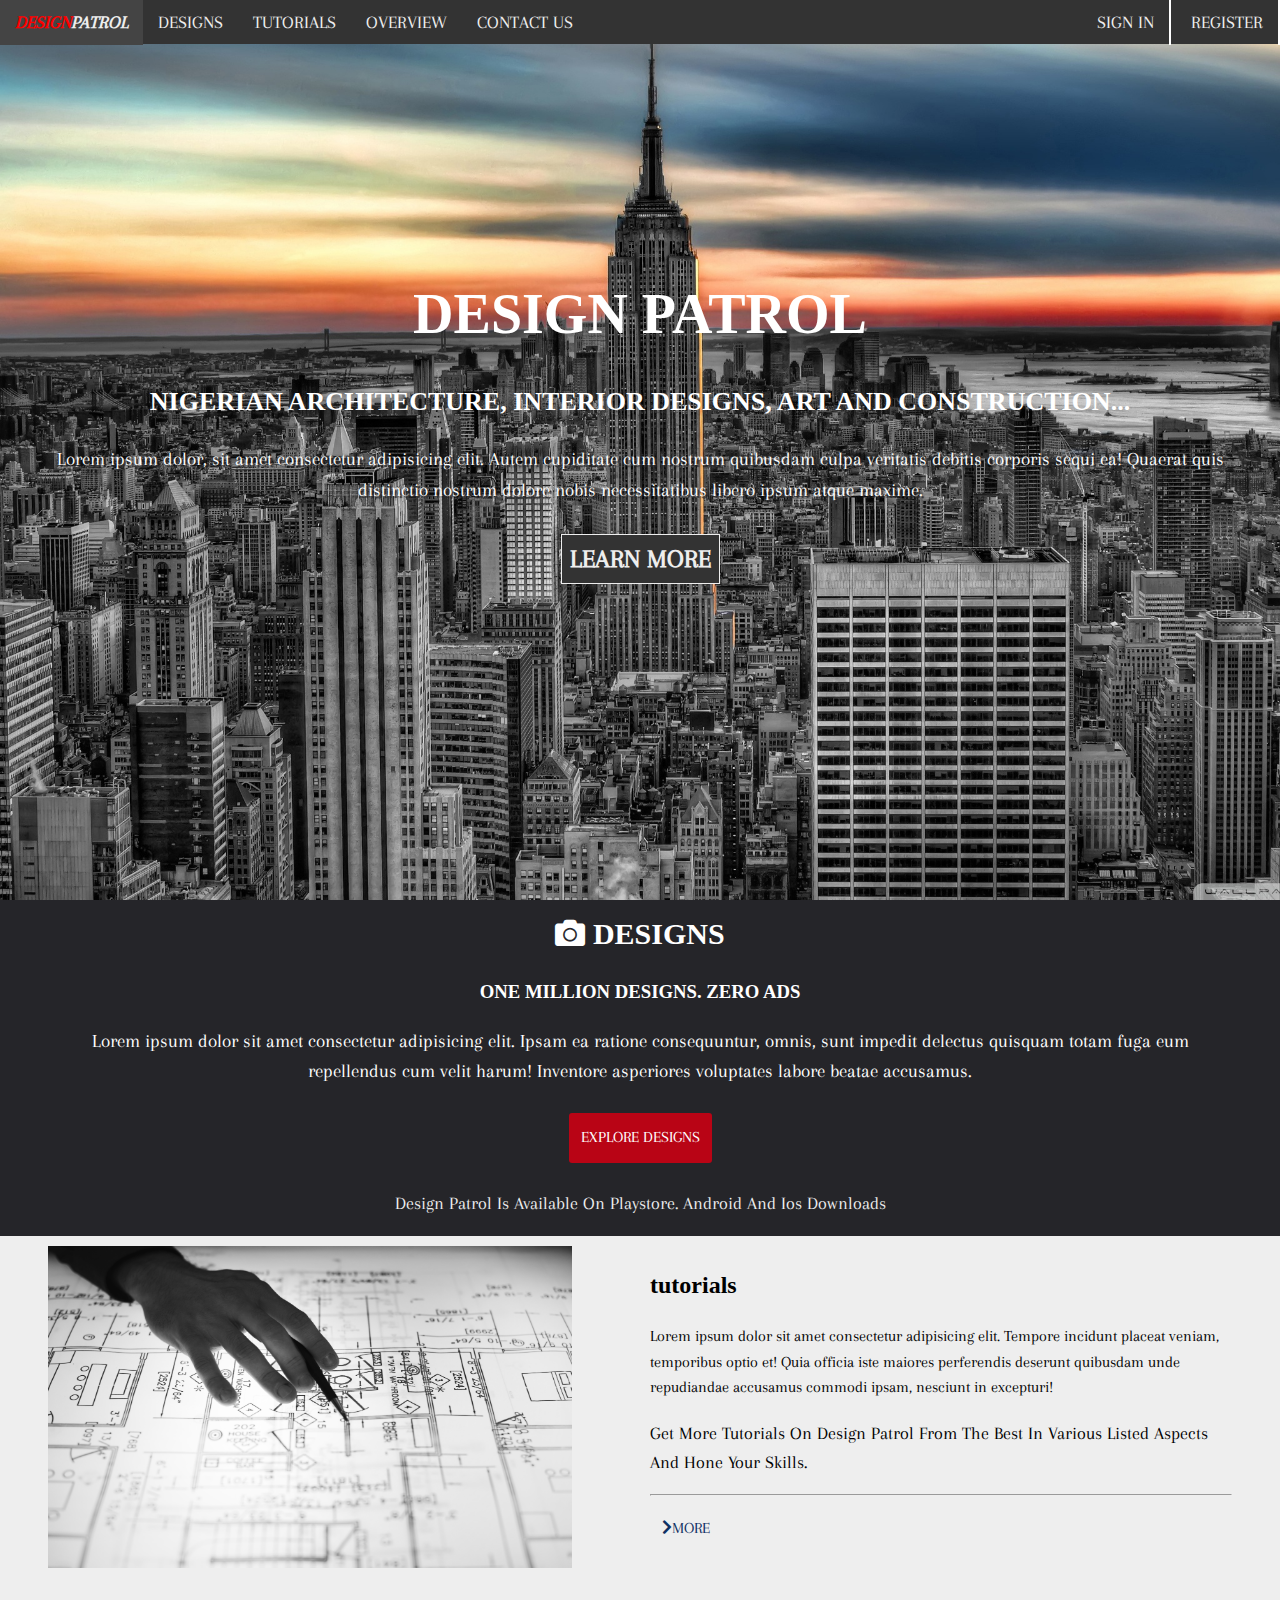
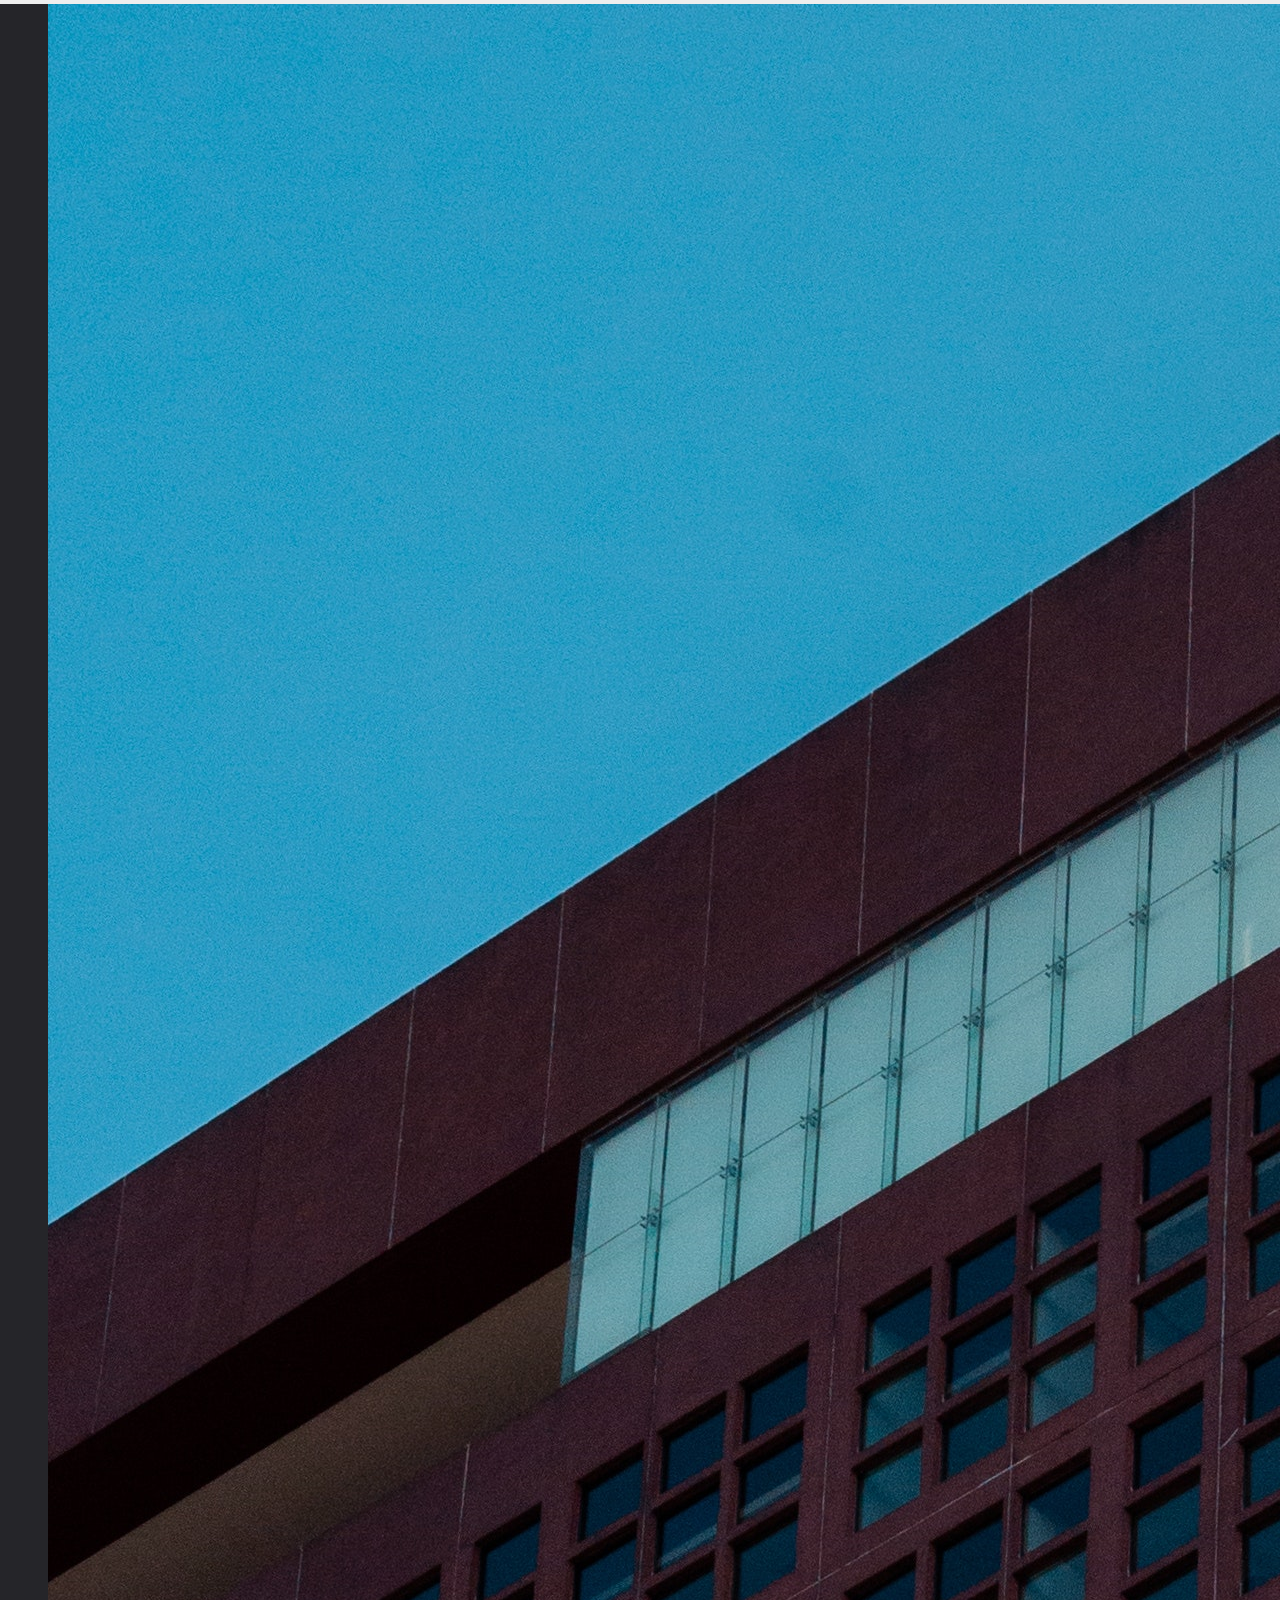
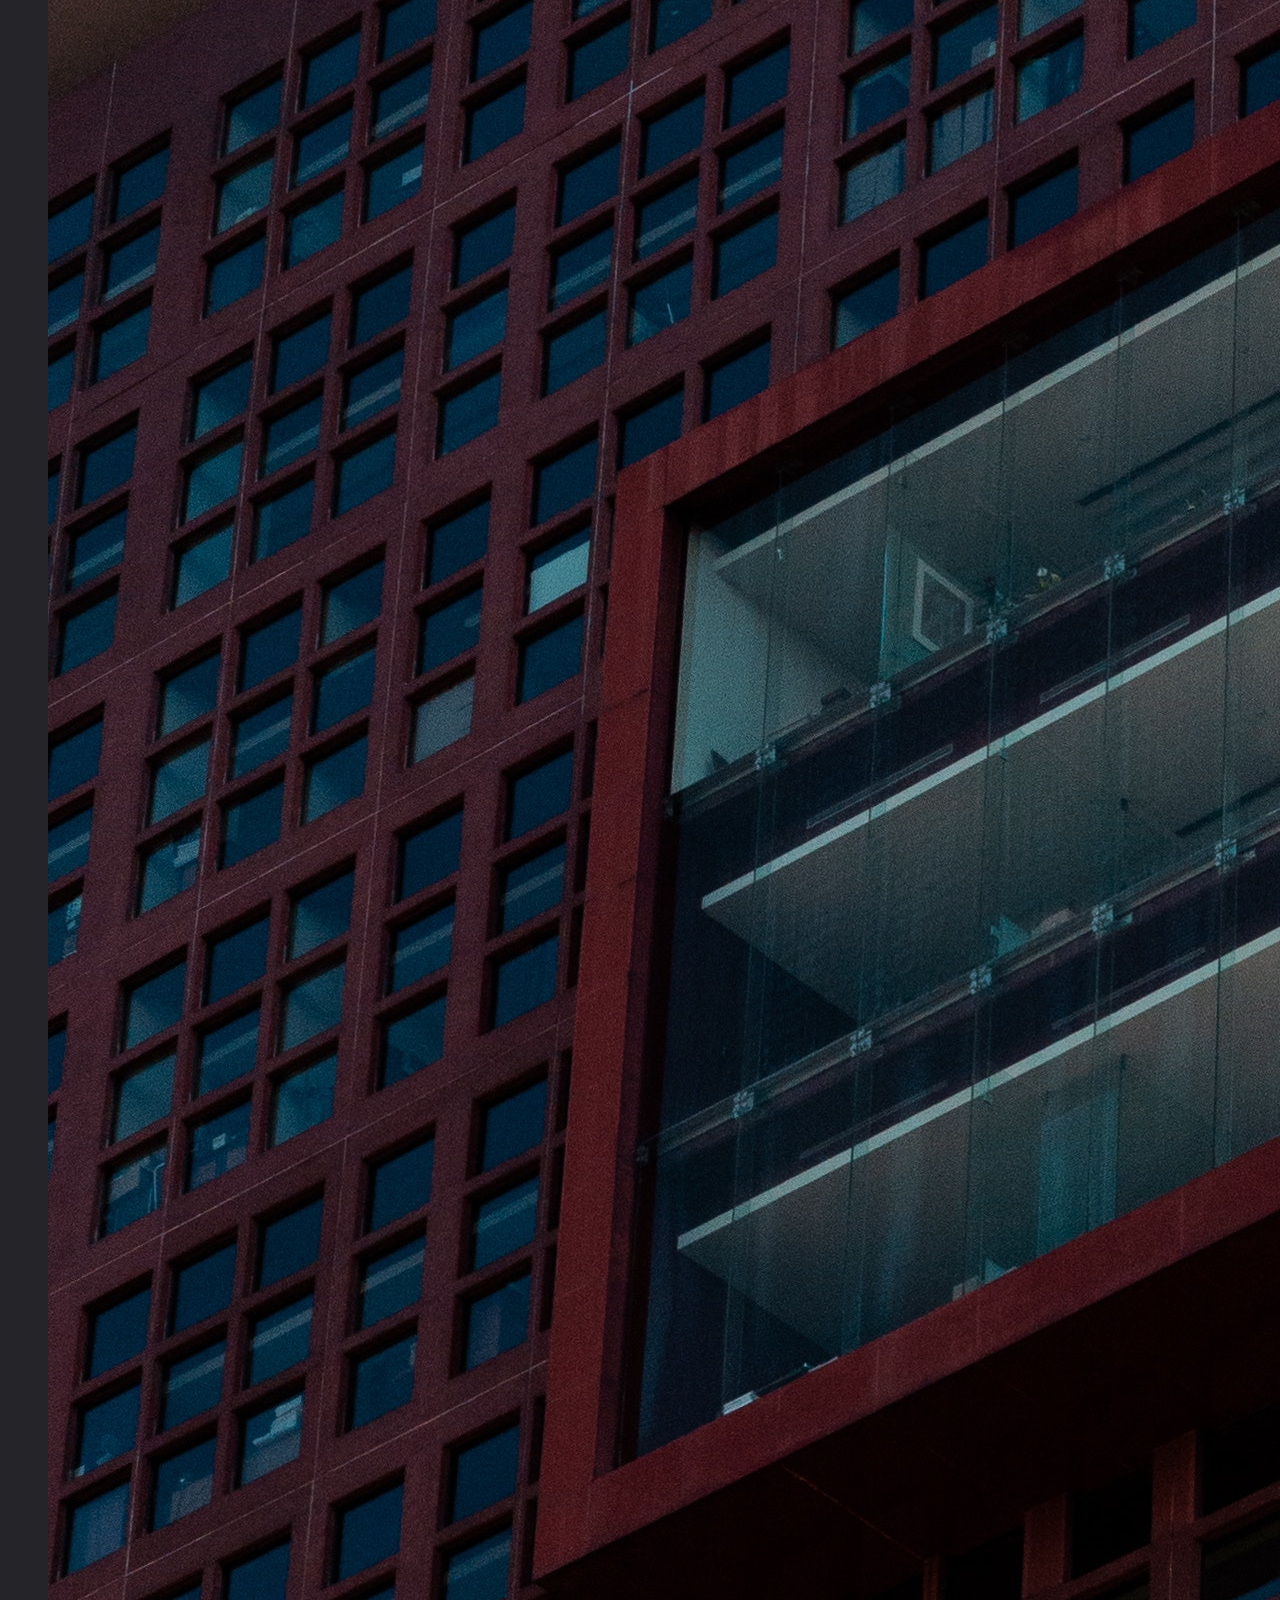
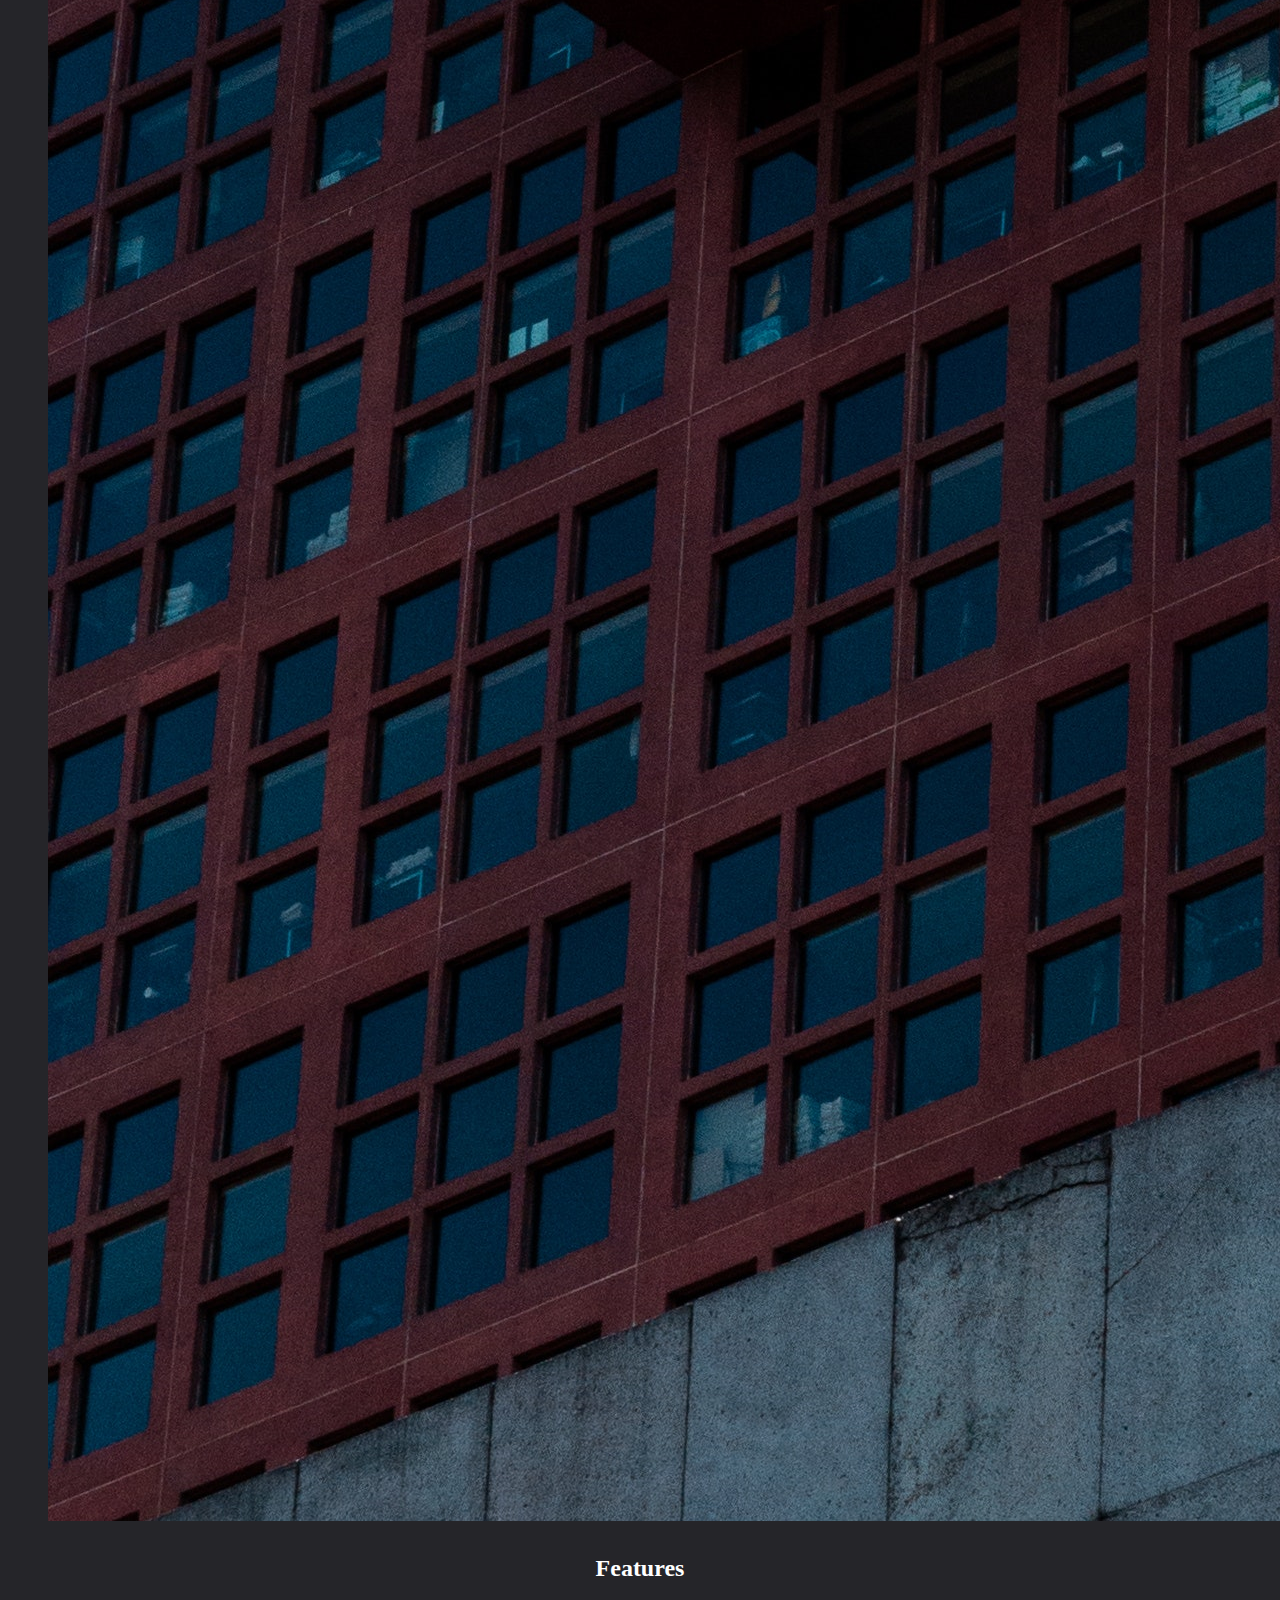
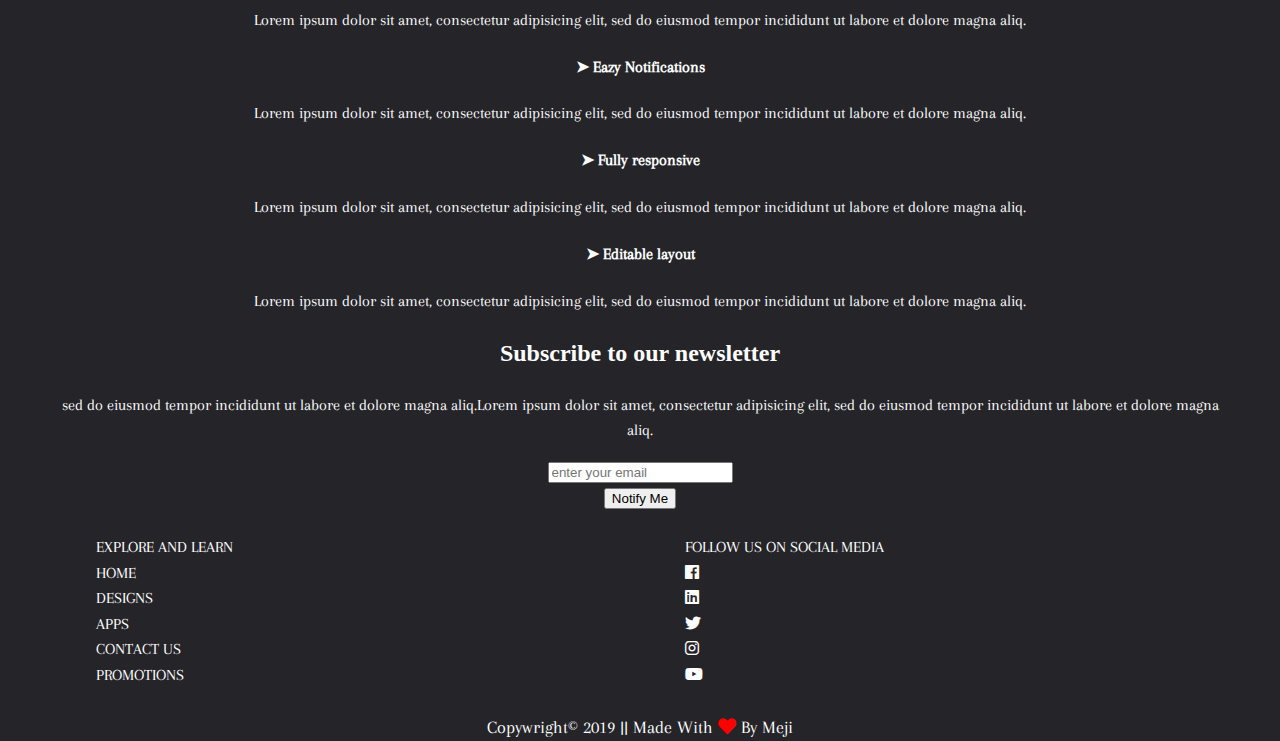
==== index.html @ 0a8445fa "continuation of design patrol" ====
<!DOCTYPE html>
<html lang="en">

<head>
    <meta charset="UTF-8">
    <meta name="viewport" content="width=device-width, initial-scale=1.0">
    <meta http-equiv="X-UA-Compatible" content="ie=edge">
    <link rel="stylesheet" href="css/style.css">
    <!--add font awesome-->
    <link rel="stylesheet" href="css/web-fonts-with-css/css/fontawesome-all.min.css">
    <title>WELCOME TO DESIGN PATROL</title>
</head>

<body>
    <!--showcase & nav-->
    <div id="showcase">
        <header>
            <nav class="cf top">
                <ul class="cf top">
                    <li class="hide-on-small">
                        <a href="#showcase"> <span id="design">DESIGN</span><span id="patrol">PATROL</span></a>


                    </li>


                    <li>
                        <a href="#des">designs</a>
                    </li>

                    <li>
                        <a href="#tutorials">tutorials</a>
                    </li>
                    <li>
                        <a href="#showcase">overview</a>
                    </li>
                    <li>
                        <a href="contact.html">contact us</a>
                    </li>
                    <li class="register">
                        <a href="#sign up">REGISTER</a>
                    </li>
                    <li class="register">
                        <a href="#sign up">SIGN IN</a>
                    </li>



                </ul>

                <a href="#showcase" id="openup"> <span id="design">DESIGN</span><span id="patrol">PATROL</span></a>


            </nav>

        </header>
        <div class="section-main container">
            <h1>DESIGN PATROL</h1>
            <h2>NIGERIAN ARCHITECTURE, INTERIOR DESIGNS, ART AND CONSTRUCTION...</h2>
            <P class="lead hide-on-small ts"> Lorem ipsum dolor, sit amet consectetur adipisicing elit. Autem cupiditate cum nostrum quibusdam culpa veritatis debitis corporis sequi ea! Quaerat quis distinctio nostrum dolore nobis necessitatibus libero ipsum atque maxime.</P>
            <a href="#des" id="read">learn more</a>
        </div>
    </div>

    <!--Design Section-->
    <a href="#des"></a>
    <section id="des" class="section" mb>
        <div class="container mt">
            <h2 class="section-head">
                <i class="fas fa-camera"></i> DESIGNS
            </h2>
            <h3 class="uppercase">one million designs. zero ads</h3>
            <p class="lead">Lorem ipsum dolor sit amet consectetur adipisicing elit. Ipsam ea ratione consequuntur, omnis, sunt impedit delectus quisquam totam fuga eum repellendus cum velit harum! Inventore asperiores voluptates labore beatae accusamus.</p>
            <a href="designs.html" class="btn btn-primary mt mb uppercase">explore designs</a>
            <p class="light capitalize wheat">design patrol is available on playstore. android and ios downloads</p>

        </div>
    </section>

    <!--TUTORIAL section-->
    <a href="#tutorials"></a>
    <section id="tutorials" class="section bg-light">
        <div class="container">
            <div class="tutorials">
                <div>
                    <img src="images/architect.jpg" alt="architect.jpg">
                </div>
                <div>
                    <h2>tutorials</h2>
                    <p>Lorem ipsum dolor sit amet consectetur adipisicing elit. Tempore incidunt placeat veniam, temporibus optio et! Quia officia iste maiores perferendis deserunt quibusdam unde repudiandae accusamus commodi ipsam, nesciunt in excepturi!</p>
                    <p class="capitalize">get more tutorials on design patrol from the best in various listed aspects and hone your skills.</p>
                    <hr>
                    <a href="" class="btn btn-secondary"> <i class="fas fa-chevron-right"></i>MORE
                    </a>
                </div>
            </div>

        </div>
    </section>
    <div class="section" id="feature">
      <div class="container">
        <div class="features-content">
          <div >
            <img src="images/design.jpg" alt="">
          </div>
          <div>
            <h2>Features</h2>
            <p>Lorem ipsum dolor sit amet, consectetur adipisicing elit, sed do eiusmod tempor incididunt ut labore et dolore magna aliq.</p>
            <h4>&#10148; Eazy Notifications</h4>
            <p>Lorem ipsum dolor sit amet, consectetur adipisicing elit, sed do eiusmod tempor incididunt ut labore et dolore magna aliq.</p>
            <h4>&#10148; Fully responsive</h4>
            <p>Lorem ipsum dolor sit amet, consectetur adipisicing elit, sed do eiusmod tempor incididunt ut labore et dolore magna aliq.</p>
            <h4>&#10148; Editable layout</h4>
            <p>Lorem ipsum dolor sit amet, consectetur adipisicing elit, sed do eiusmod tempor incididunt ut labore et dolore magna aliq.</p>

          </div>

        </div>

      </div>

    </div>
    <div class="section" id="subscribe">
      <div class="container">
        <h2>Subscribe to our newsletter</h2>
        <p>sed do eiusmod tempor incididunt ut labore et dolore magna aliq.Lorem ipsum dolor sit amet, consectetur adipisicing elit, sed do eiusmod tempor incididunt ut labore et dolore magna aliq.</p>
        <input type="text" placeholder="enter your email">
        <br>
        <button type="button" >Notify Me</button>

      </div>

    </div>

    <!--sign in and register-->

    <!--FOOTER-->
    <footer>
        <div class="container">
            <div class="footer-cols">
                <ul class="first">
                    <li>EXPLORE AND LEARN</li>
                    <li>
                        <a href="">HOME</a>
                    </li>
                    <li>
                        <a href="">DESIGNS</a>
                    </li>
                    <li>
                        <a href="">APPS</a>
                    </li>
                    <li>
                        <a href="">CONTACT US</a>
                    </li>
                    <li>
                        <a href="">PROMOTIONS</a>
                    </li>

                </ul>
                <ul>
                    <li>FOLLOW US ON SOCIAL MEDIA</li>
                    <li>
                        <a href="">
                            <i class="fab fa-facebook fa-1x "></i>
                        </a>
                    </li>
                    <li>
                        <a href="">
                            <i class="fab fa-linkedin fa-1x "></i>
                        </a>
                    </li>
                    <li>
                        <a href="">
                            <i class="fab fa-twitter fa-1x"></i>
                        </a>
                    </li>
                    <li>
                        <a href="">
                            <i class="fab fa-instagram fa-1x"></i>
                        </a>
                    </li>
                    <a href=""> <i class="fab fa-youtube fa-1x"></i></a>
                </ul>
            </div>
        </div>
        <div class="text-center footer-bottom capitalize">
            copywright&copy; 2019 || made with <i class="fas fa-heart" style="color: red;" aria-hidden="true"></i> by meji
        </div>
    </footer>

    <!--add jquery script-->
    <script src="js/jquery.js"></script>
    <!--add main javascript-->
    <script src="js/main.js"></script>
</body>

</html>
---- css/style.css ----
@font-face {
       src: url(Arapey/Arapey-Regular.ttf);
       font-family: arapey;
   }
   
   @font-face {
       src: url(Arapey/cinzel-Regular.ttf);
       font-family: cinzel;
   }
   
   body {
       font-family: 'arapey';
       background-color: #252529;
       margin: 0;
       color: #fff;
       line-height: 1.6;
   }
   /*css variable*/
   
    :root {
       --primary-color: #b90415;
       --primary-color-hover: #d30713;
       --secondary-color: #103063;
       --secondary-color-hover: #143f85;
       --light-color: #f4f4f4;
   }
   
   .btn {
       text-decoration: none;
       padding: 12px;
       display: inline-block;
       color: #fff;
       border-radius: 3px;
   }
   
   .btn-primary {
       background: var(--primary-color);
   }
   
   .btn-secondary {
       color: var(--secondary-color);
   }
   
   .mb {
       margin-bottom: 8px;
   }
   
   .mt {
       margin-top: 8px;
   }
   
   .btn-primary:hover {
       background: var(--primary-color-hover);
   }
   /*showcase*/
   
   #showcase {
       margin: 0;
       padding: 0;
       background: url(../images/empire.jpg) no-repeat;
       background-position: center;
       background-size: cover;
       width: 100%;
       height: 100vh;
       overflow: hidden;
       position: relative;
   }
   
   #showcase .container {
       margin-top: 30vh;
   }
   
   .ts {
       text-shadow: 2px 2px 1px #252529;
   }
   
   #showcase h1 {
       font-size: 3.5rem;
       margin-bottom: 0;
   }
   
   #showcase h2 {
       font-size: 26px;
   }
   
   #showcase a#read {
       margin-top: 10px;
       padding: 3px 8px;
       display: inline-block;
       text-align: center;
       text-decoration: none;
       text-align: center;
       color: #eee;
       text-transform: uppercase;
       font-size: 26px;
       font-weight: 600;
       border: 1px solid #eee;
       background: #333;
   }
   
   #showcase a#read:hover {
       background-color: #444;
   }
   
   .lead {
       font-size: 19px;
       color: white;
       ;
   }
   
   .space {
       word-spacing: 6px;
       letter-spacing: 3px;
   }
   
   .light {
       font-size: 13px;
       ;
   }
   
   div.container {
       text-align: center;
       margin: 0 auto;
       padding: 0 48px;
   }
   /*navigation styling*/
   
   nav {
       height: 44px;
       width: 100%;
       background-color: #333;
       color: #eee;
       position: fixed;
   }
   
   nav ul {
       padding: 0;
       margin: 0;
   }
   
   nav li {
       display: inline;
       float: left;
       font-size: 18px
   }
   
   nav a {
       display: inline-block;
       text-align: center;
       text-decoration: none;
       padding: 8px 15px;
       text-align: center;
       color: #eee;
       text-transform: uppercase;
   }
   
   nav li:hover {
       background-color: #444;
   }
   
   nav a#openup {
       display: none;
   }
   
   nav li.register {
       float: right;
       border-right: 2px solid white;
       margin-left: 5px;
       display: inline-block;
       font-weight: 400;
   }
   
   span#design {
       color: red;
       font-style: italic;
       font-size: 18px;
       font-weight: 600;
   }
   
   span#patrol {
       font-style: italic;
       font-size: 18px;
       font-weight: 600;
   }
   /*
    .top {
        z-index: 30;
    }
    
    #des {
        position: relative;
        width: 100%;
        height: 300px;
        background-color: #252529
    }
    
    #des:before {
        position: absolute;
        content: '';
        width: 60%;
        height: 120px;
        top: -50px;
        left: 0;
        background: inherit;
        transform: skewy(10deg);

    }
    
    #des:after {
        position: absolute;
        content: '';
        width: 60%;
        height: 120px;
        top: -50px;
        right: 0;
        background: inherit;
        transform: skewy(-10deg);
        
    }
    
    #des div.container {
        padding-top: 110px;
    }*/
   
   .section-head {
       padding-top: 10px;
       font-size: 30px;
       margin: 0px;
   }
   
   .capitalize {
       text-transform: capitalize;
       font-size: 18px;
   }
   
   .small {
       text-transform: lowercase;
       font-size: 16px;
   }
   
   .uppercase {
       text-transform: uppercase;
   }
   
   .wheat {
       color: #eee;
   }
   
   h1,
   h2,
   h3 {
       font-family: cinzel;
   }
   
   .bg-light {
       background-color: #eee;
       color: black;
   }
   /*tutorials*/
   
   #tutorials {
       padding-top: 10px;
   }
   
   .tutorials {
       display: grid;
       grid-gap: 20px;
       grid-template-columns: 1fr 1fr;
       text-align: left;
   }
   
   .tutorials img {
       width: 90%;
       height: 90%;
   }
   
   .text-center {
       text-align: center;
   }
   
   .footer-cols {
       display: grid;
       grid-gap: 10px;
       grid-template-columns: 1fr 1fr;
       padding: 8px;
       text-align: left;
       font-size: 16px;
       color: #fff;
   }
   
   .footer-cols ul a {
       color: #fff;
       text-decoration: none;
       list-style: none,
   }
   
   .footer-cols ul li {
       color: #fff;
       text-decoration: none;
       list-style: none;
   }
   
   .footer-cols ul li a {
       color: #fff;
       text-decoration: none;
   }
   
   .footer-cols ul.first li a:hover {
       text-decoration: underline;
       font-size: 22px;
       padding-bottom: 5px;
   }
   
   .fa-facebook:hover,
   .fa-twitter:hover {
       font-size: 22px;
       color: var(--secondary-color-hover);
   }
   
   .fa-linkedin:hover {
       font-size: 22px;
       color: var(--secondary-color);
   }
   
   .fa-youtube:hover,
   .fa-instagram:hover {
       font-size: 22px;
       color: var(--primary-color-hover);
   }
   
   @media screen and (max-width: 800px) {
       .hide-on-small {
           display: none;
       }
       #showcase a#read {
           margin-top: -20px;
           padding: 3px 8px;
           font-size: 20px;
           font-weight: 400;
       }
       #showcase {
           height: 60vh;
       }
       #showcase .container {
           margin-top: 18vh;
       }
       #showcase h1 {
           font-size: 30px;
           font-weight: 700;
       }
       #showcase h2 {
           font-size: 19px;
           font-weight: 400;
           text-shadow: 5em
       }
       .tutorials {
           grid-template-columns: 1fr;
           text-align: center;
       }
       .tutorials img {
           width: 100%;
           height: 200px;
       }
       nav {
           height: auto;
           border-bottom: 0;
       }
       nav ul {
           height: auto;
           display: none;
       }
       nav li {
           width: 100%;
           float: left;
           position: relative;
       }
       nav a {
           text-align: left;
           width: 100%;
           text-indent: 10px;
           background: #333;
           border-bottom: 1px solid #555;
       }
       nav a:hover {
           background: #444;
       }
       nav a#openup:after {
           content: "|||";
           transform: rotate(-90deg);
           -ms-transform: rotate(-90deg);
           -webkit-transform: rotate(-90deg);
           width: 30px;
           height: 30px;
           font-weight: 600;
           display: inline-block;
           position: absolute;
           right: 35px;
           top: 8px;
       }
       nav a#openup {
           display: block;
           background-color: #333;
           width: 100%;
           position: relative;
       }
   }
   
   .cf:before,
   .cf:after {
       content: "";
       display: table;
   }
   
   .cf:after {
       clear: both;
   }
   
   .cf {
       zoom: 1;
   }
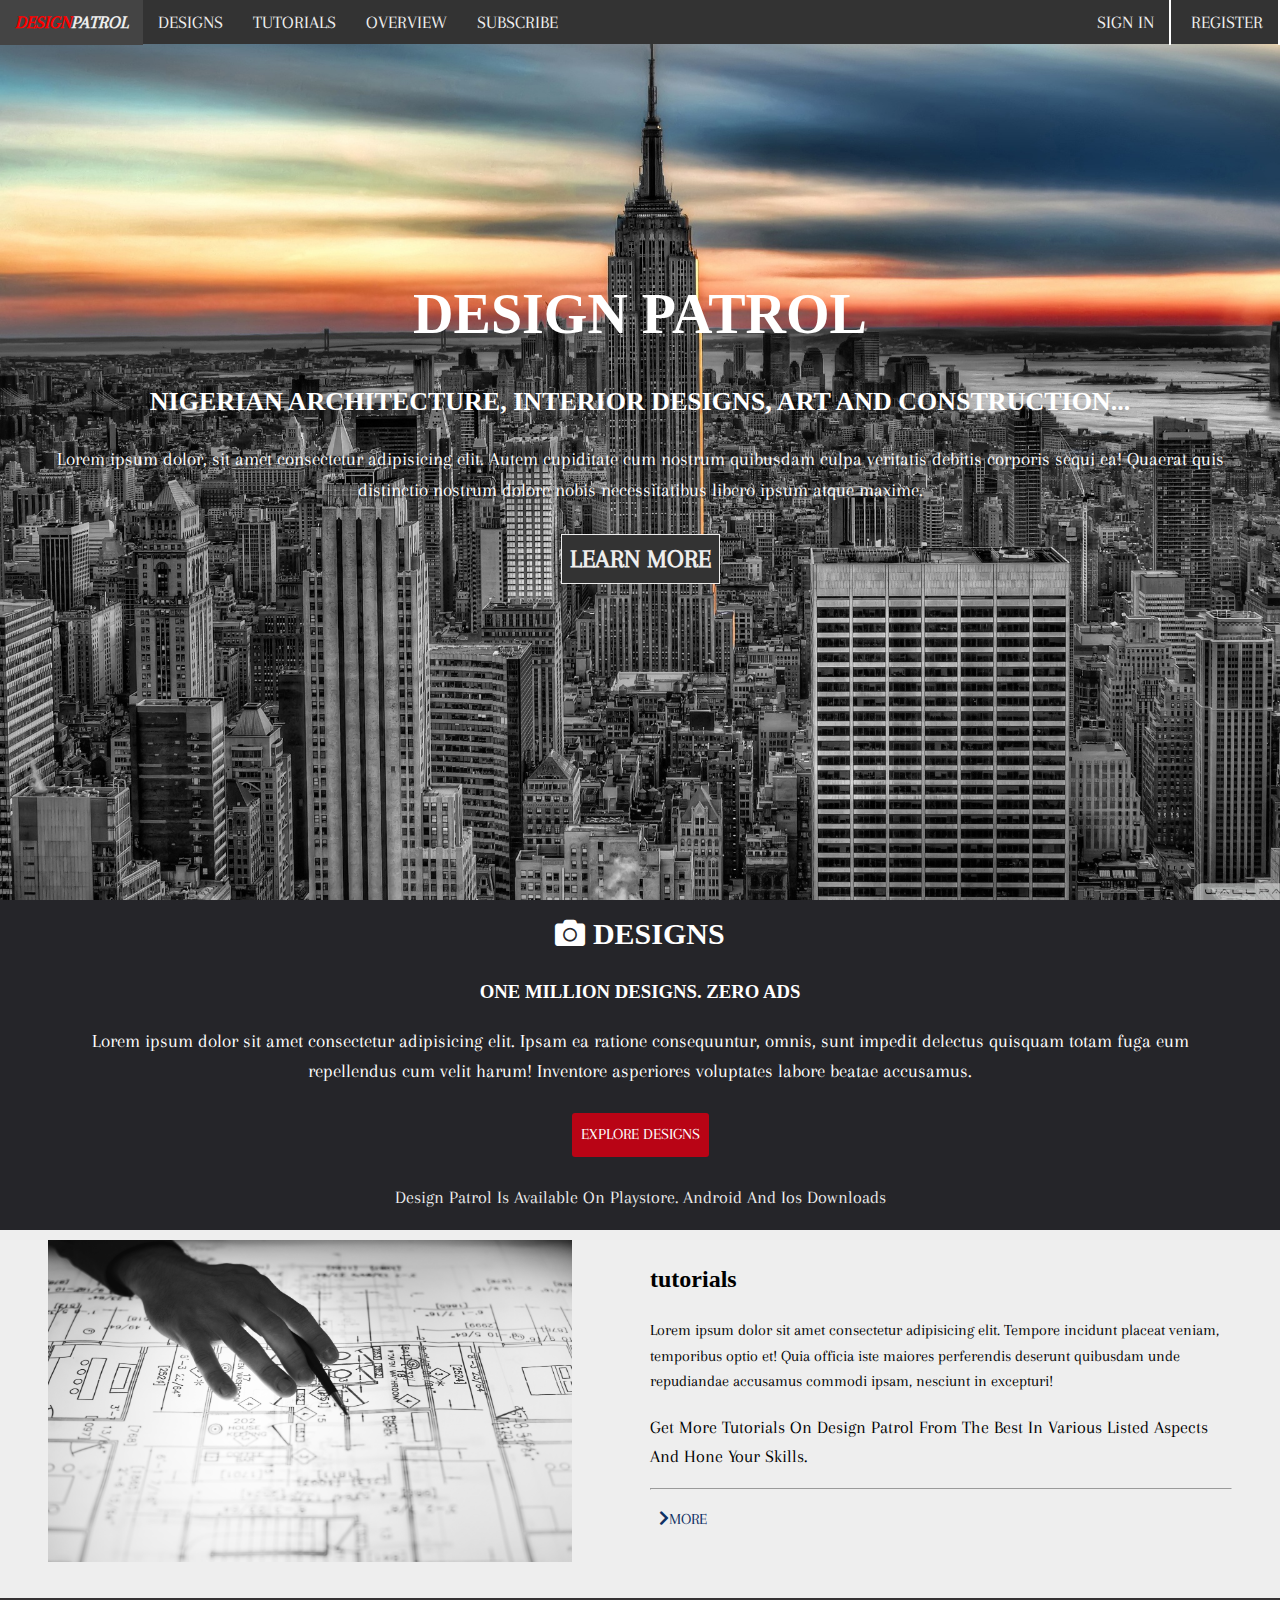
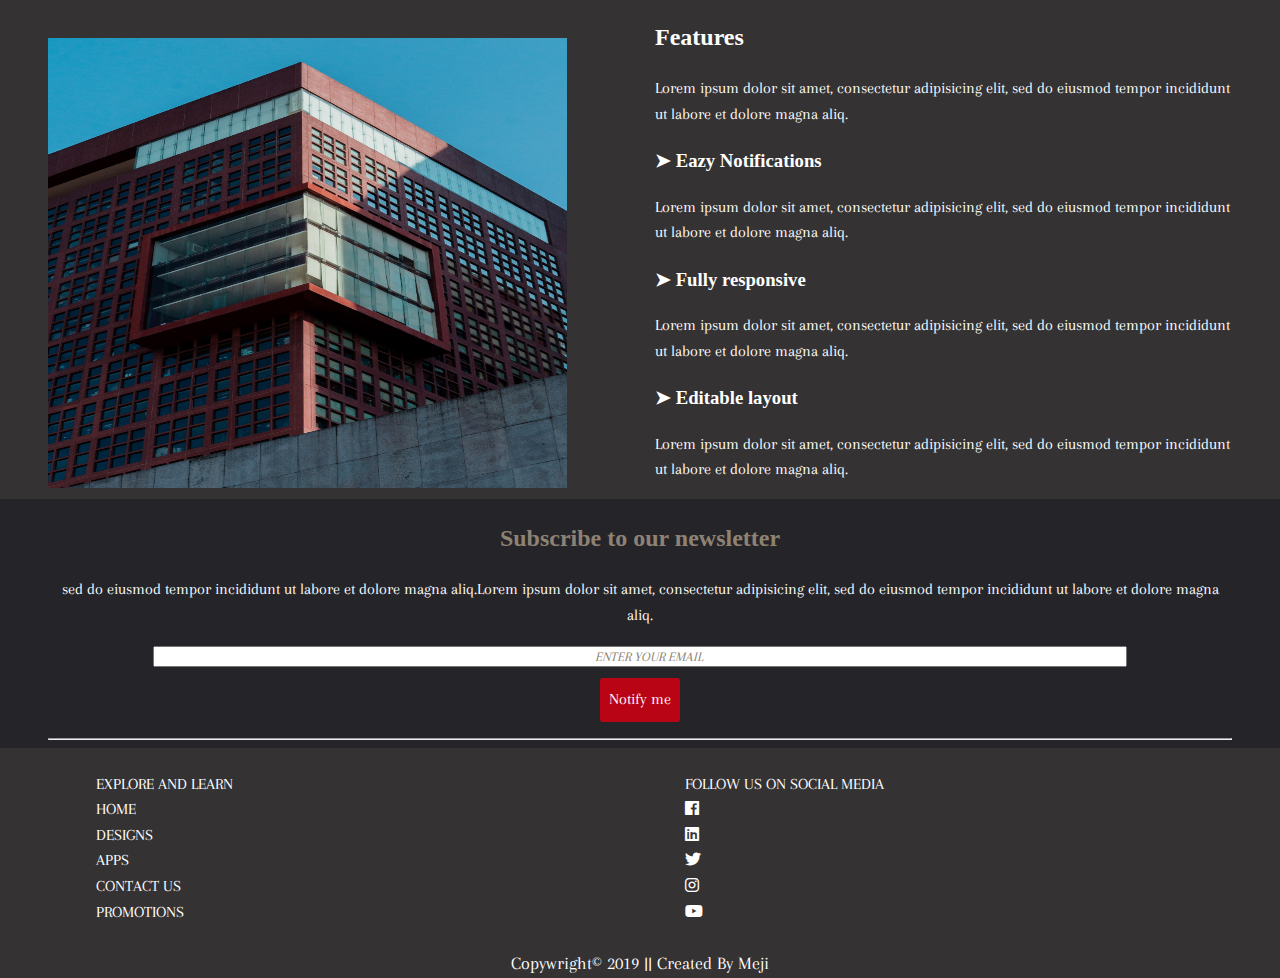
==== commit e928a3ba: "added,styled and linked form to homepage" ====
--- a/index.html
+++ b/index.html
@@ -32,16 +32,16 @@
                         <a href="#tutorials">tutorials</a>
                     </li>
                     <li>
-                        <a href="#showcase">overview</a>
+                        <a href="#feature">overview</a>
                     </li>
                     <li>
-                        <a href="contact.html">contact us</a>
+                        <a href="#subscribe">Subscribe</a>
                     </li>
                     <li class="register">
-                        <a href="#sign up">REGISTER</a>
+                        <a href="form.html">REGISTER</a>
                     </li>
                     <li class="register">
-                        <a href="#sign up">SIGN IN</a>
+                        <a href="form.html">SIGN IN</a>
                     </li>
 
 
@@ -106,11 +106,11 @@
           <div>
             <h2>Features</h2>
             <p>Lorem ipsum dolor sit amet, consectetur adipisicing elit, sed do eiusmod tempor incididunt ut labore et dolore magna aliq.</p>
-            <h4>&#10148; Eazy Notifications</h4>
+            <h3>&#10148; Eazy Notifications</h3>
             <p>Lorem ipsum dolor sit amet, consectetur adipisicing elit, sed do eiusmod tempor incididunt ut labore et dolore magna aliq.</p>
-            <h4>&#10148; Fully responsive</h4>
+            <h3>&#10148; Fully responsive</h3>
             <p>Lorem ipsum dolor sit amet, consectetur adipisicing elit, sed do eiusmod tempor incididunt ut labore et dolore magna aliq.</p>
-            <h4>&#10148; Editable layout</h4>
+            <h3>&#10148; Editable layout</h3>
             <p>Lorem ipsum dolor sit amet, consectetur adipisicing elit, sed do eiusmod tempor incididunt ut labore et dolore magna aliq.</p>
 
           </div>
@@ -126,8 +126,9 @@
         <p>sed do eiusmod tempor incididunt ut labore et dolore magna aliq.Lorem ipsum dolor sit amet, consectetur adipisicing elit, sed do eiusmod tempor incididunt ut labore et dolore magna aliq.</p>
         <input type="text" placeholder="enter your email">
         <br>
-        <button type="button" >Notify Me</button>
+        <a href="designs.html" class="btn btn-primary mt mb">Notify me</a>
 
+<hr>
       </div>
 
     </div>
@@ -184,7 +185,7 @@
             </div>
         </div>
         <div class="text-center footer-bottom capitalize">
-            copywright&copy; 2019 || made with <i class="fas fa-heart" style="color: red;" aria-hidden="true"></i> by meji
+            copywright&copy; 2019 || created by meji
         </div>
     </footer>
 
--- a/css/style.css
+++ b/css/style.css
@@ -2,12 +2,12 @@
        src: url(Arapey/Arapey-Regular.ttf);
        font-family: arapey;
    }
-   
+
    @font-face {
        src: url(Arapey/cinzel-Regular.ttf);
        font-family: cinzel;
    }
-   
+
    body {
        font-family: 'arapey';
        background-color: #252529;
@@ -16,7 +16,7 @@
        line-height: 1.6;
    }
    /*css variable*/
-   
+
     :root {
        --primary-color: #b90415;
        --primary-color-hover: #d30713;
@@ -24,36 +24,37 @@
        --secondary-color-hover: #143f85;
        --light-color: #f4f4f4;
    }
-   
+
    .btn {
        text-decoration: none;
-       padding: 12px;
+       padding: 9px;
        display: inline-block;
        color: #fff;
        border-radius: 3px;
    }
-   
+
    .btn-primary {
        background: var(--primary-color);
    }
-   
+
    .btn-secondary {
        color: var(--secondary-color);
    }
-   
+
    .mb {
        margin-bottom: 8px;
    }
-   
+
    .mt {
        margin-top: 8px;
    }
-   
+
    .btn-primary:hover {
        background: var(--primary-color-hover);
    }
+
    /*showcase*/
-   
+
    #showcase {
        margin: 0;
        padding: 0;
@@ -65,24 +66,24 @@
        overflow: hidden;
        position: relative;
    }
-   
+
    #showcase .container {
        margin-top: 30vh;
    }
-   
+
    .ts {
        text-shadow: 2px 2px 1px #252529;
    }
-   
+
    #showcase h1 {
        font-size: 3.5rem;
        margin-bottom: 0;
    }
-   
+
    #showcase h2 {
        font-size: 26px;
    }
-   
+
    #showcase a#read {
        margin-top: 10px;
        padding: 3px 8px;
@@ -97,34 +98,34 @@
        border: 1px solid #eee;
        background: #333;
    }
-   
+
    #showcase a#read:hover {
        background-color: #444;
    }
-   
+
    .lead {
        font-size: 19px;
        color: white;
        ;
    }
-   
+
    .space {
        word-spacing: 6px;
        letter-spacing: 3px;
    }
-   
+
    .light {
        font-size: 13px;
        ;
    }
-   
+
    div.container {
        text-align: center;
        margin: 0 auto;
        padding: 0 48px;
    }
    /*navigation styling*/
-   
+
    nav {
        height: 44px;
        width: 100%;
@@ -132,18 +133,18 @@
        color: #eee;
        position: fixed;
    }
-   
+
    nav ul {
        padding: 0;
        margin: 0;
    }
-   
+
    nav li {
        display: inline;
        float: left;
        font-size: 18px
    }
-   
+
    nav a {
        display: inline-block;
        text-align: center;
@@ -153,15 +154,15 @@
        color: #eee;
        text-transform: uppercase;
    }
-   
+
    nav li:hover {
        background-color: #444;
    }
-   
+
    nav a#openup {
        display: none;
    }
-   
+
    nav li.register {
        float: right;
        border-right: 2px solid white;
@@ -169,14 +170,14 @@
        display: inline-block;
        font-weight: 400;
    }
-   
+
    span#design {
        color: red;
        font-style: italic;
        font-size: 18px;
        font-weight: 600;
    }
-   
+
    span#patrol {
        font-style: italic;
        font-size: 18px;
@@ -186,14 +187,14 @@
     .top {
         z-index: 30;
     }
-    
+
     #des {
         position: relative;
         width: 100%;
         height: 300px;
         background-color: #252529
     }
-    
+
     #des:before {
         position: absolute;
         content: '';
@@ -205,7 +206,7 @@
         transform: skewy(10deg);
 
     }
-    
+
     #des:after {
         position: absolute;
         content: '';
@@ -215,69 +216,129 @@
         right: 0;
         background: inherit;
         transform: skewy(-10deg);
-        
+
     }
-    
+
     #des div.container {
         padding-top: 110px;
     }*/
-   
+
    .section-head {
        padding-top: 10px;
        font-size: 30px;
        margin: 0px;
    }
-   
+
    .capitalize {
        text-transform: capitalize;
        font-size: 18px;
    }
-   
+
    .small {
        text-transform: lowercase;
        font-size: 16px;
    }
-   
+
    .uppercase {
        text-transform: uppercase;
    }
-   
+
    .wheat {
        color: #eee;
    }
-   
+
    h1,
    h2,
    h3 {
        font-family: cinzel;
    }
-   
+
    .bg-light {
        background-color: #eee;
        color: black;
    }
    /*tutorials*/
-   
+
    #tutorials {
        padding-top: 10px;
    }
-   
+
    .tutorials {
        display: grid;
        grid-gap: 20px;
        grid-template-columns: 1fr 1fr;
        text-align: left;
    }
-   
+
    .tutorials img {
        width: 90%;
        height: 90%;
    }
-   
+
    .text-center {
        text-align: center;
    }
-   
+
+
+
+
+   /*Features*/
+
+   #feature{
+     padding-left: 8em 0;
+     background: #343233;
+
+
+   }
+   .features-content img{
+     margin-top:40px;
+     width: 90%;
+     height: 450px;
+   }
+   .features-content{
+     display: grid;
+     grid-gap: 30px;
+     grid-template-columns: 1fr 1fr;
+     text-align: left;
+   }
+
+   /*subscribe*/
+#subscribe{
+
+}
+#subscribe h2{
+  color: #8d8273
+}
+#subscribe input{
+  width: 80%;
+  margin-left: 2em 0;
+  background-color: none;
+  border-radius: 1px solid #8d8273;
+  padding-left: 20px;
+  font-family:inherit;
+  font-weight: 400;
+  color: rgba(211,165, 100);
+
+}
+#subscribe input:focus{
+  border: 2px solid #8d8273;
+  outline: none;
+}
+input::placeholder{
+  color:  #8d8273;
+  text-transform: uppercase;
+  font-weight: 400;
+  font-style:   italic;
+  text-align: center;
+
+}
+
+   /*Footer*/
+footer{
+  background: #343233;
+
+}
+
    .footer-cols {
        display: grid;
        grid-gap: 10px;
@@ -287,47 +348,52 @@
        font-size: 16px;
        color: #fff;
    }
-   
    .footer-cols ul a {
        color: #fff;
        text-decoration: none;
        list-style: none,
    }
-   
+
    .footer-cols ul li {
        color: #fff;
        text-decoration: none;
        list-style: none;
    }
-   
+
    .footer-cols ul li a {
        color: #fff;
        text-decoration: none;
    }
-   
+
    .footer-cols ul.first li a:hover {
        text-decoration: underline;
        font-size: 22px;
        padding-bottom: 5px;
    }
-   
+
    .fa-facebook:hover,
    .fa-twitter:hover {
        font-size: 22px;
        color: var(--secondary-color-hover);
    }
-   
+
    .fa-linkedin:hover {
        font-size: 22px;
        color: var(--secondary-color);
    }
-   
+
    .fa-youtube:hover,
    .fa-instagram:hover {
        font-size: 22px;
        color: var(--primary-color-hover);
    }
-   
+
+
+
+
+  /*form*/
+
+
    @media screen and (max-width: 800px) {
        .hide-on-small {
            display: none;
@@ -360,6 +426,14 @@
        .tutorials img {
            width: 100%;
            height: 200px;
+       }
+
+       .features-content {
+           grid-template-columns: 1fr;
+       }
+       .features-content img {
+           width: 100%;
+           height: 300px;
        }
        nav {
            height: auto;
@@ -404,17 +478,17 @@
            position: relative;
        }
    }
-   
+
    .cf:before,
    .cf:after {
        content: "";
        display: table;
    }
-   
+
    .cf:after {
        clear: both;
    }
-   
+
    .cf {
        zoom: 1;
-   }+   }
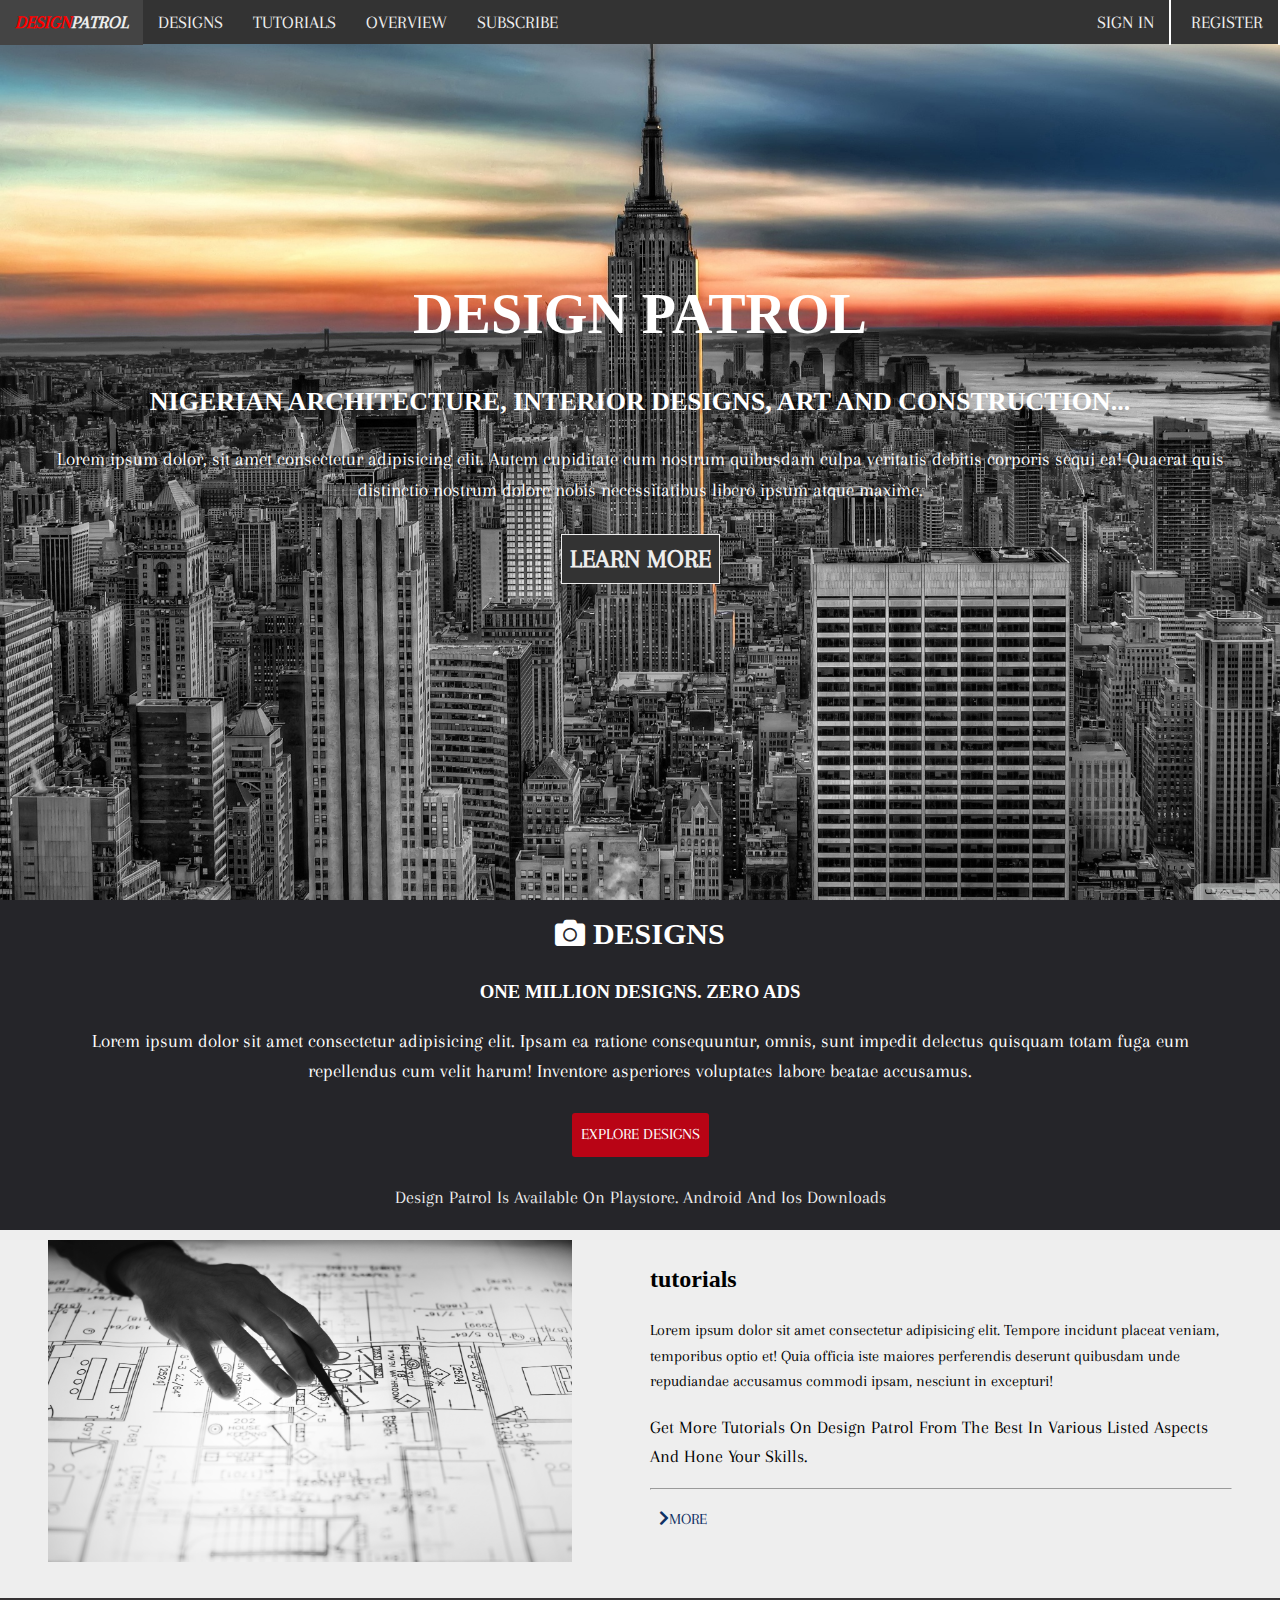
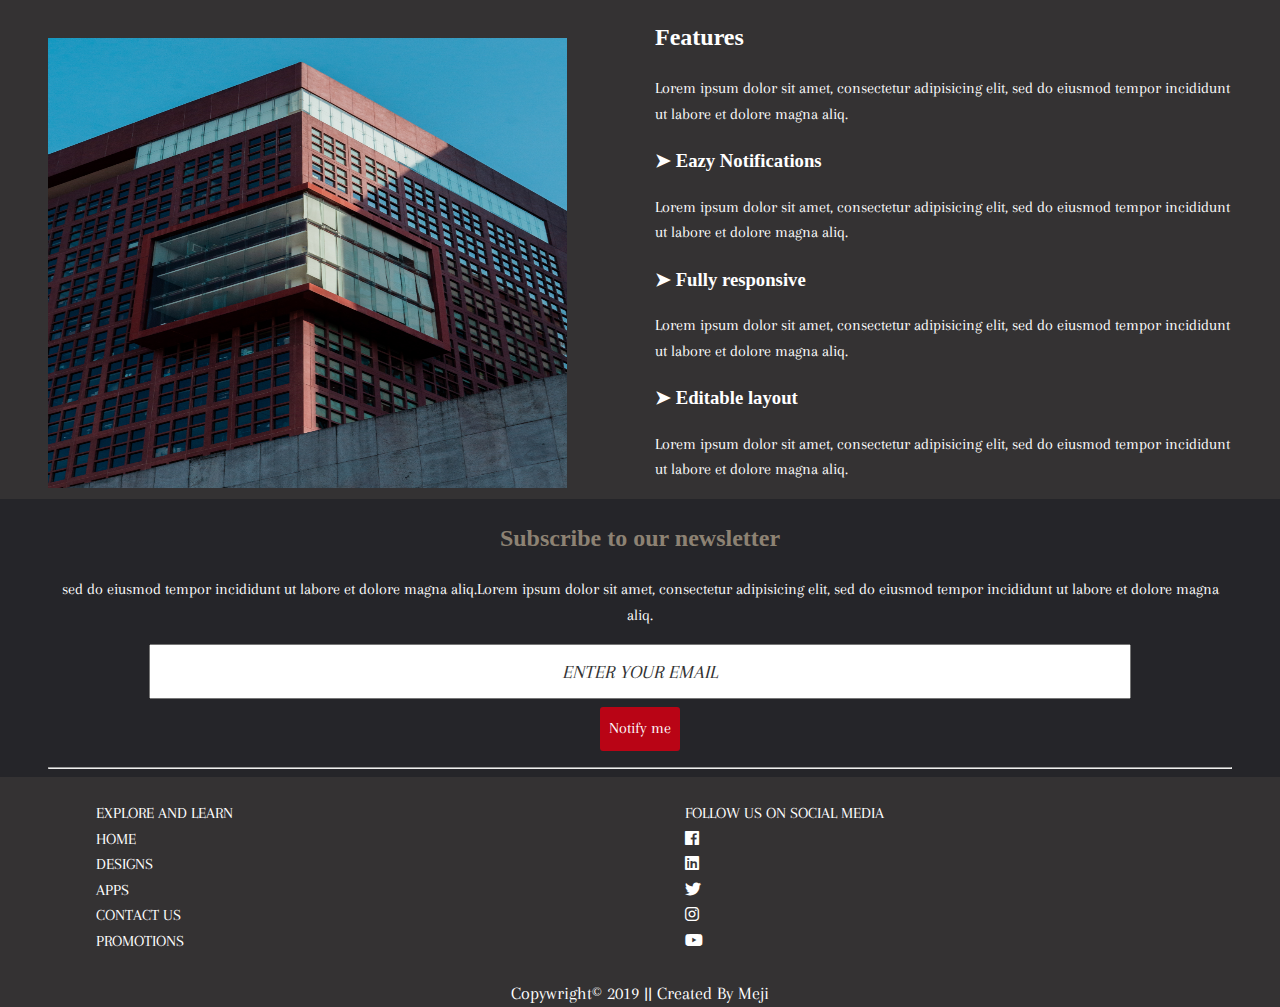
==== commit edb0b1f8: "minor edit" ====
--- a/index.html
+++ b/index.html
@@ -71,7 +71,7 @@
             </h2>
             <h3 class="uppercase">one million designs. zero ads</h3>
             <p class="lead">Lorem ipsum dolor sit amet consectetur adipisicing elit. Ipsam ea ratione consequuntur, omnis, sunt impedit delectus quisquam totam fuga eum repellendus cum velit harum! Inventore asperiores voluptates labore beatae accusamus.</p>
-            <a href="designs.html" class="btn btn-primary mt mb uppercase">explore designs</a>
+            <a href="form.html" class="btn btn-primary mt mb uppercase">explore designs</a>
             <p class="light capitalize wheat">design patrol is available on playstore. android and ios downloads</p>
 
         </div>
@@ -97,6 +97,8 @@
 
         </div>
     </section>
+    <!--features section-->
+
     <div class="section" id="feature">
       <div class="container">
         <div class="features-content">
--- a/css/style.css
+++ b/css/style.css
@@ -183,45 +183,7 @@
        font-size: 18px;
        font-weight: 600;
    }
-   /*
-    .top {
-        z-index: 30;
-    }
-
-    #des {
-        position: relative;
-        width: 100%;
-        height: 300px;
-        background-color: #252529
-    }
-
-    #des:before {
-        position: absolute;
-        content: '';
-        width: 60%;
-        height: 120px;
-        top: -50px;
-        left: 0;
-        background: inherit;
-        transform: skewy(10deg);
-
-    }
-
-    #des:after {
-        position: absolute;
-        content: '';
-        width: 60%;
-        height: 120px;
-        top: -50px;
-        right: 0;
-        background: inherit;
-        transform: skewy(-10deg);
-
-    }
-
-    #des div.container {
-        padding-top: 110px;
-    }*/
+
 
    .section-head {
        padding-top: 10px;
@@ -317,7 +279,11 @@
   padding-left: 20px;
   font-family:inherit;
   font-weight: 400;
+  padding: 15px;
   color: rgba(211,165, 100);
+  font-size: 1.2rem;
+
+
 
 }
 #subscribe input:focus{
@@ -325,11 +291,12 @@
   outline: none;
 }
 input::placeholder{
-  color:  #8d8273;
+  color:  #333;
   text-transform: uppercase;
   font-weight: 400;
   font-style:   italic;
   text-align: center;
+  font-size: 1.2rem;
 
 }
 
